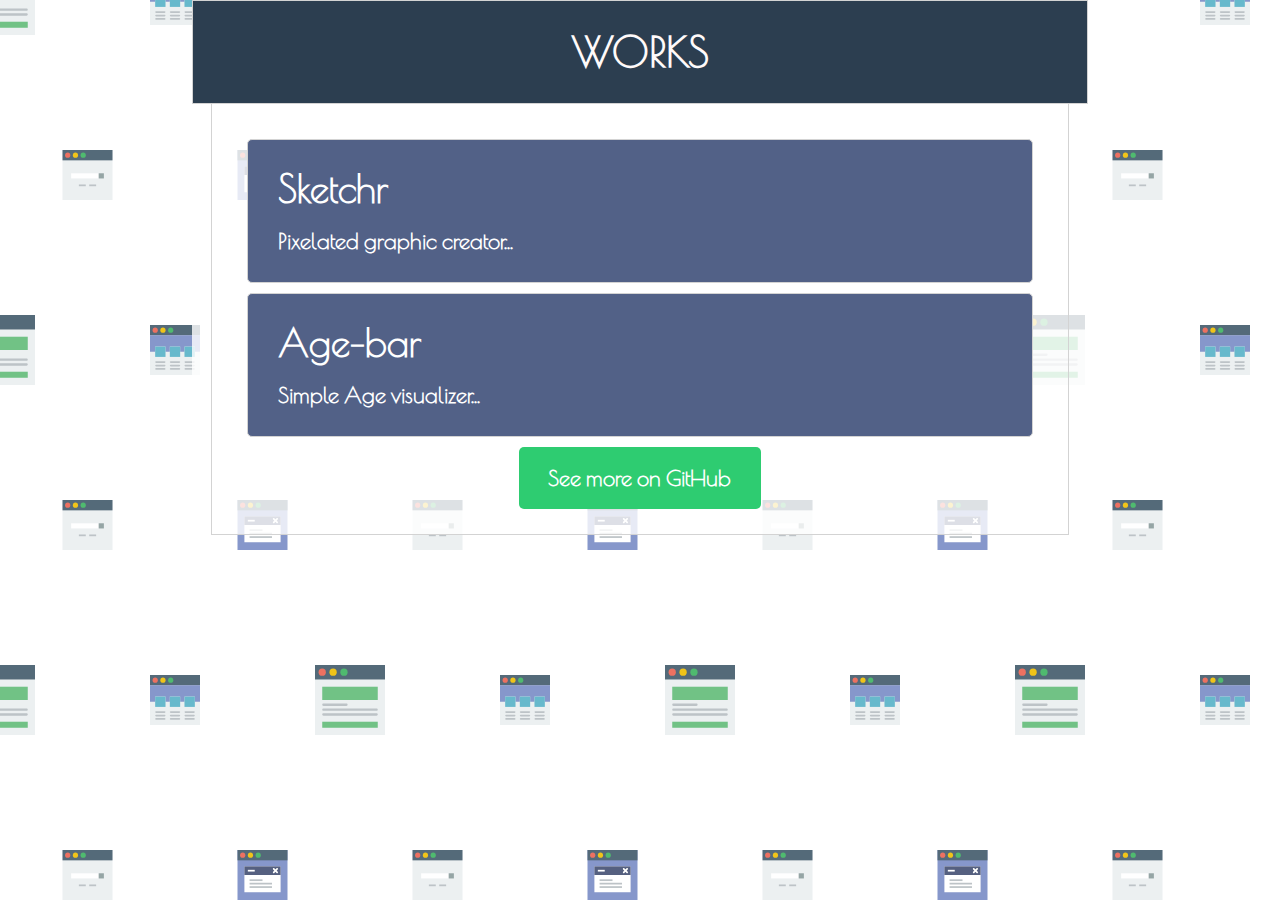
==== work/index.html @ 6bea7585 "CV updated" ====
<!DOCTYPE html>
<html lang="en">
    <head>
        <meta charset="UTF-8">
        <meta name="viewport" content="width=device-width, initial-scale=1.0">
        <link href="https://fonts.googleapis.com/css?family=Poiret+One" rel="stylesheet">
        <link rel="stylesheet" href="main.css">
        <title>Works</title>
    </head>
    <body>
        <div class="container">
            <h1>WORKS</h1>
            <div class="box">
                <a href="Sketchr">
                    <div class="work">
                        <h2 class="title">Sketchr</h2>
                        <p class="caption">Pixelated graphic creator...</p>
                    </div>
                </a>
                <a href="AgeBar">
                    <div class="work">
                        <h2 class="title">Age-bar</h2>
                        <p class="caption">Simple Age visualizer...</p>
                    </div>
                </a>
                <a href="https://github.com/shafkathullah">
                    <h3 class="more">See more on GitHub</h3>
                </a>
            </div>
        </div>

    </body>
</html>
---- work/main.css ----
/* http://meyerweb.com/eric/tools/css/reset/ 
   v2.0 | 20110126
   License: none (public domain)
*/

html, body, div, span, applet, object, iframe,
h1, h2, h3, h4, h5, h6, p, blockquote, pre,
a, abbr, acronym, address, big, cite, code,
del, dfn, em, img, ins, kbd, q, s, samp,
small, strike, strong, sub, sup, tt, var,
b, u, i, center,
dl, dt, dd, ol, ul, li,
fieldset, form, label, legend,
table, caption, tbody, tfoot, thead, tr, th, td,
article, aside, canvas, details, embed, 
figure, figcaption, footer, header, hgroup, 
menu, nav, output, ruby, section, summary,
time, mark, audio, video {
	margin: 0;
	padding: 0;
	border: 0;
	font-size: 100%;
	font: inherit;
	vertical-align: baseline;
}
/* HTML5 display-role reset for older browsers */
article, aside, details, figcaption, figure, 
footer, header, hgroup, menu, nav, section {
	display: block;
}
body {
	line-height: 1;
	box-sizing: border-box;
	width: 100%;
}
ol, ul {
	list-style: none;
}
blockquote, q {
	quotes: none;
}
blockquote:before, blockquote:after,
q:before, q:after {
	content: '';
	content: none;
}
table {
	border-collapse: collapse;
	border-spacing: 0;
}
img{
    display: block;
    width: 70%;
    margin: 0 auto;

}
.clearfix:after {
	visibility: hidden;
	display: block;
	font-size: 0;
	content: " ";
	clear: both;
	height: 0;
	}
* html .clearfix             { zoom: 1; } /* IE6 */
*:first-child+html .clearfix { zoom: 1; } /* IE7 */
body{
    background-image: url("pattern.svg");
}
.container{
    width: 70%;
    margin: 0 auto;
    background-color: rgba(255, 255, 255, .8);
    font-family: 'Poiret One', cursive;
    font-weight: bold;
}
h1{
    text-align: center;
	background-color: #2C3E50;
    border: 1px solid lightgray;
    padding: 30px;
    font-size: 42px;
    color: snow;
}
.box{
    border: 1px solid lightgray;
	border-top: none;
    width: 90%;
    margin: 0 auto;
    padding: 25px;
}
.work{
    border: 1px solid lightgrey;
	padding: 30px;
	margin: 10px;
	background-color: #526187;
	border-radius: 5px;
}
.title{
    color: white;
    font-size: 38px;
	margin-bottom: 22px;
}
.caption{
	color: white;
	font-size: 22px;
}
a{
	text-decoration: none;
}
.more{
	text-align: center;
	background-color:#2ECC71;
	border-radius: 5px;
	padding: 20px;
	width: 25%;
	margin: 0 auto;
	color: white;
	font-size: 22px;
}
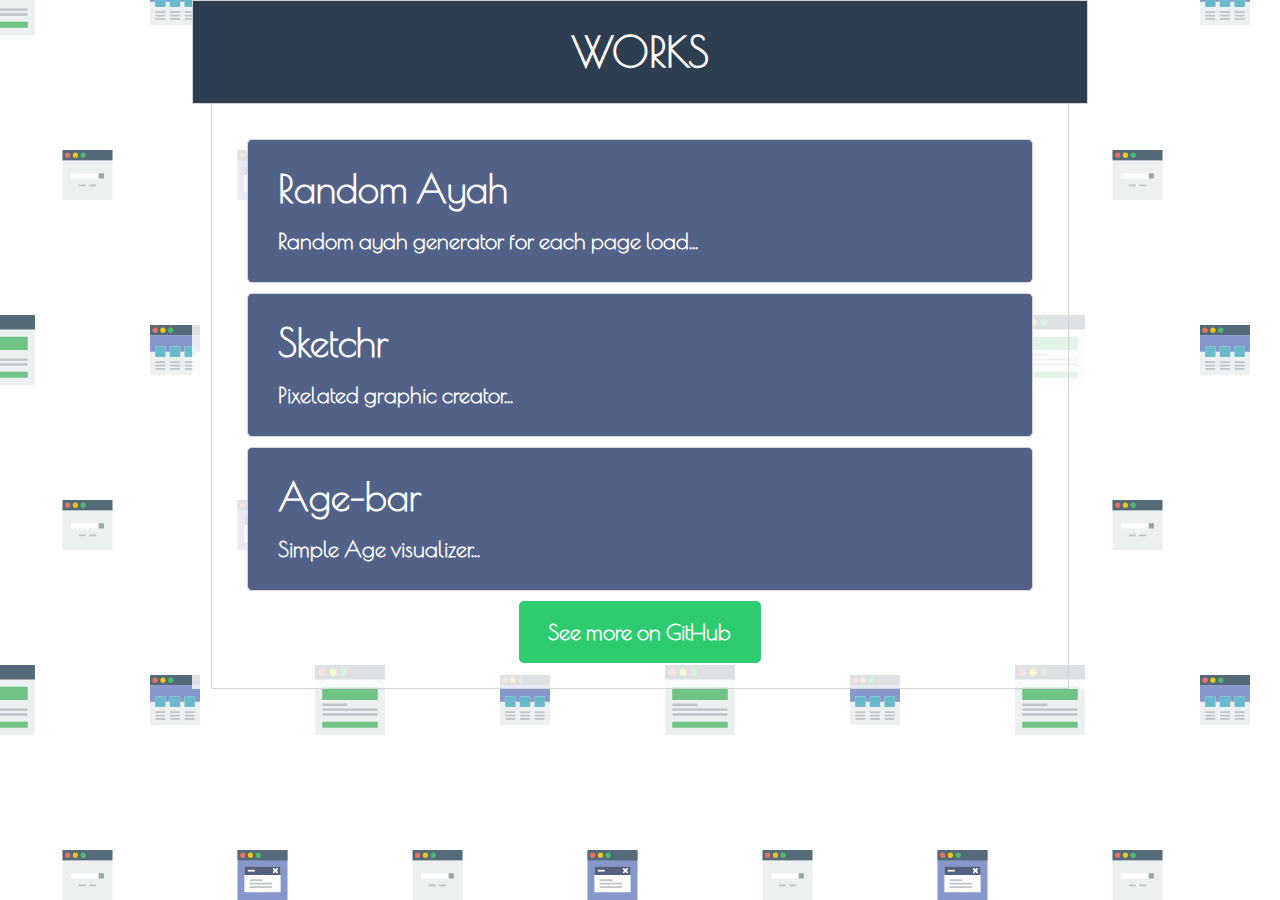
==== commit ceca98a3: "Add RandomAyah to work" ====
--- a/work/index.html
+++ b/work/index.html
@@ -11,6 +11,12 @@
         <div class="container">
             <h1>WORKS</h1>
             <div class="box">
+                <a href="RandomAyah">
+                    <div class="work">
+                        <h2 class="title">Random Ayah</h2>
+                        <p class="caption">Random ayah generator for each page load...</p>
+                    </div>
+                </a>
                 <a href="Sketchr">
                     <div class="work">
                         <h2 class="title">Sketchr</h2>
@@ -28,6 +34,5 @@
                 </a>
             </div>
         </div>
-
     </body>
 </html>--- a/work/main.css
+++ b/work/main.css
@@ -73,6 +73,7 @@
     background-color: rgba(255, 255, 255, .8);
     font-family: 'Poiret One', cursive;
     font-weight: bold;
+	box-sizing: border-box;
 }
 h1{
     text-align: center;
@@ -117,4 +118,25 @@
 	margin: 0 auto;
 	color: white;
 	font-size: 22px;
-}+}
+/* TABLET VERSION */
+@media screen and (max-width: 768px) {
+    .container{
+		width: 90%;
+	}
+	h1{
+		font-size: 32px;
+		width: 100%;
+		padding: 10px;
+	}
+	.title{
+		font-size: 28px;
+	}
+	.caption{
+		font-size: 12px;
+	}
+	.more{
+		font-size: 12px;
+	}
+}
+
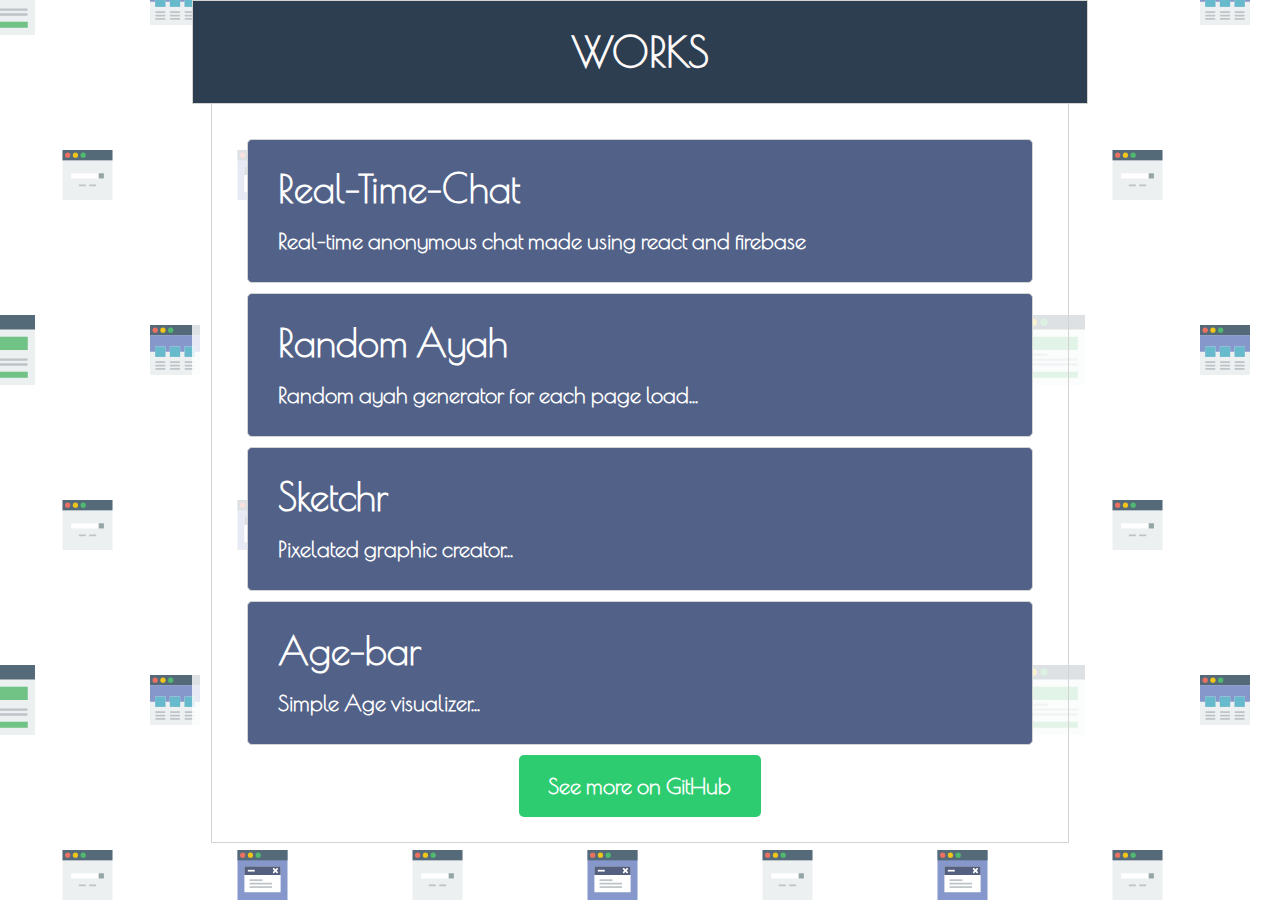
==== commit b266407f: "Add real-time-chat" ====
--- a/work/index.html
+++ b/work/index.html
@@ -11,6 +11,12 @@
         <div class="container">
             <h1>WORKS</h1>
             <div class="box">
+                 <a href="real-time-chat">
+                    <div class="work">
+                        <h2 class="title">Real-Time-Chat</h2>
+                        <p class="caption">Real-time anonymous chat made using react and firebase</p>
+                    </div>
+                </a>
                 <a href="RandomAyah">
                     <div class="work">
                         <h2 class="title">Random Ayah</h2>
@@ -35,4 +41,4 @@
             </div>
         </div>
     </body>
-</html>+</html>
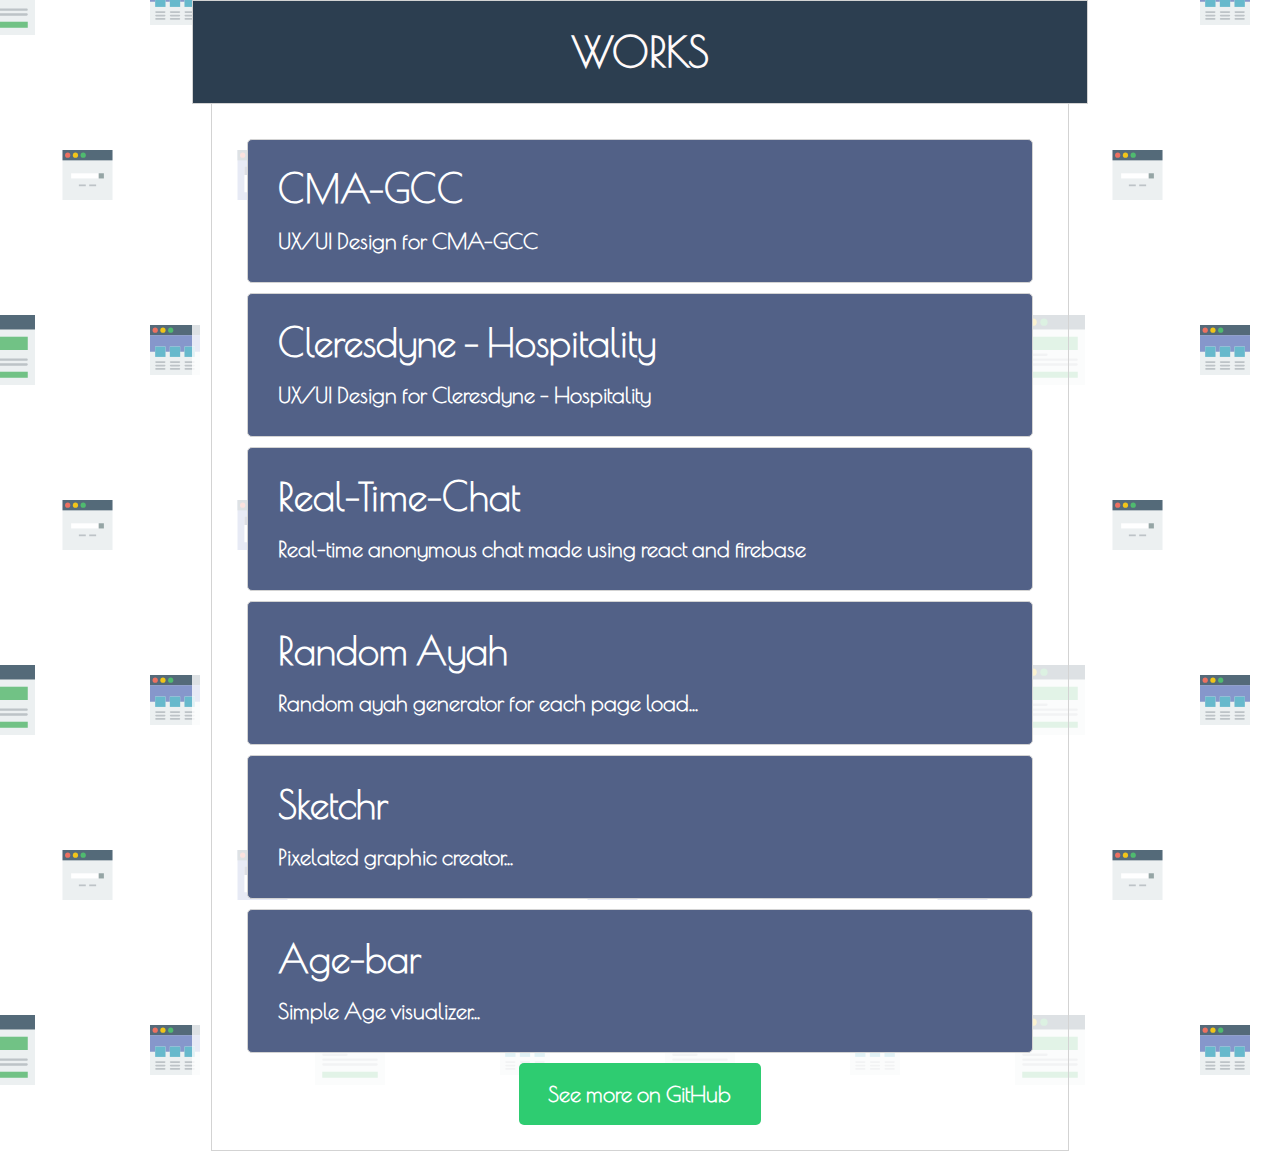
==== commit 71992a1f: "Adds some UX/UI works" ====
--- a/work/index.html
+++ b/work/index.html
@@ -11,6 +11,18 @@
         <div class="container">
             <h1>WORKS</h1>
             <div class="box">
+                <a href="http://cmagcc.org/">
+                    <div class="work">
+                        <h2 class="title">CMA-GCC</h2>
+                        <p class="caption">UX/UI Design for CMA-GCC</p>
+                    </div>
+                </a>
+                 <a href="http://hospitality.cleresdyne.com/">
+                    <div class="work">
+                        <h2 class="title">Cleresdyne - Hospitality</h2>
+                        <p class="caption">UX/UI Design for Cleresdyne - Hospitality</p>
+                    </div>
+                </a>
                  <a href="real-time-chat">
                     <div class="work">
                         <h2 class="title">Real-Time-Chat</h2>
--- a/work/main.css
+++ b/work/main.css
@@ -1,4 +1,4 @@
-/* http://meyerweb.com/eric/tools/css/reset/ 
+/* http://meyerweb.com/eric/tools/css/reset/
    v2.0 | 20110126
    License: none (public domain)
 */
@@ -12,8 +12,8 @@
 dl, dt, dd, ol, ul, li,
 fieldset, form, label, legend,
 table, caption, tbody, tfoot, thead, tr, th, td,
-article, aside, canvas, details, embed, 
-figure, figcaption, footer, header, hgroup, 
+article, aside, canvas, details, embed,
+figure, figcaption, footer, header, hgroup,
 menu, nav, output, ruby, section, summary,
 time, mark, audio, video {
 	margin: 0;
@@ -24,7 +24,7 @@
 	vertical-align: baseline;
 }
 /* HTML5 display-role reset for older browsers */
-article, aside, details, figcaption, figure, 
+article, aside, details, figcaption, figure,
 footer, header, hgroup, menu, nav, section {
 	display: block;
 }
@@ -64,6 +64,7 @@
 	}
 * html .clearfix             { zoom: 1; } /* IE6 */
 *:first-child+html .clearfix { zoom: 1; } /* IE7 */
+
 body{
     background-image: url("pattern.svg");
 }
